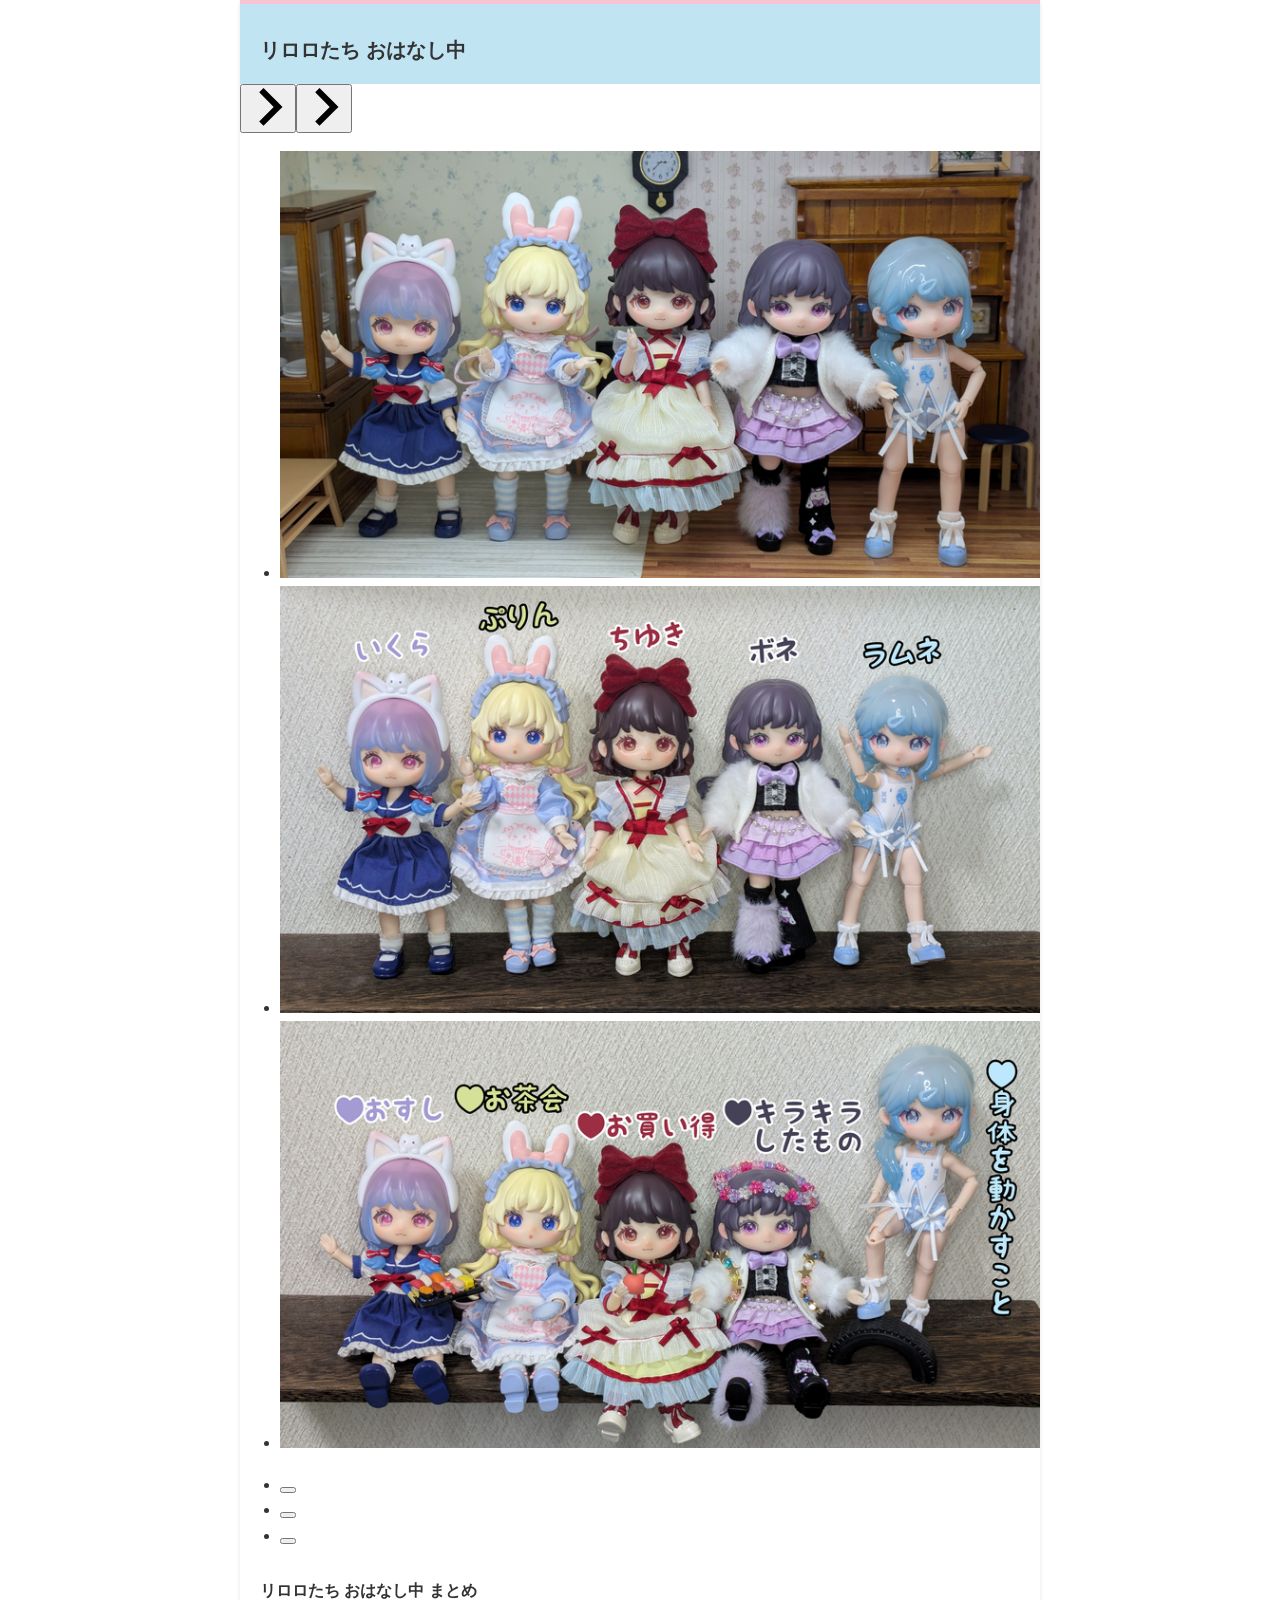
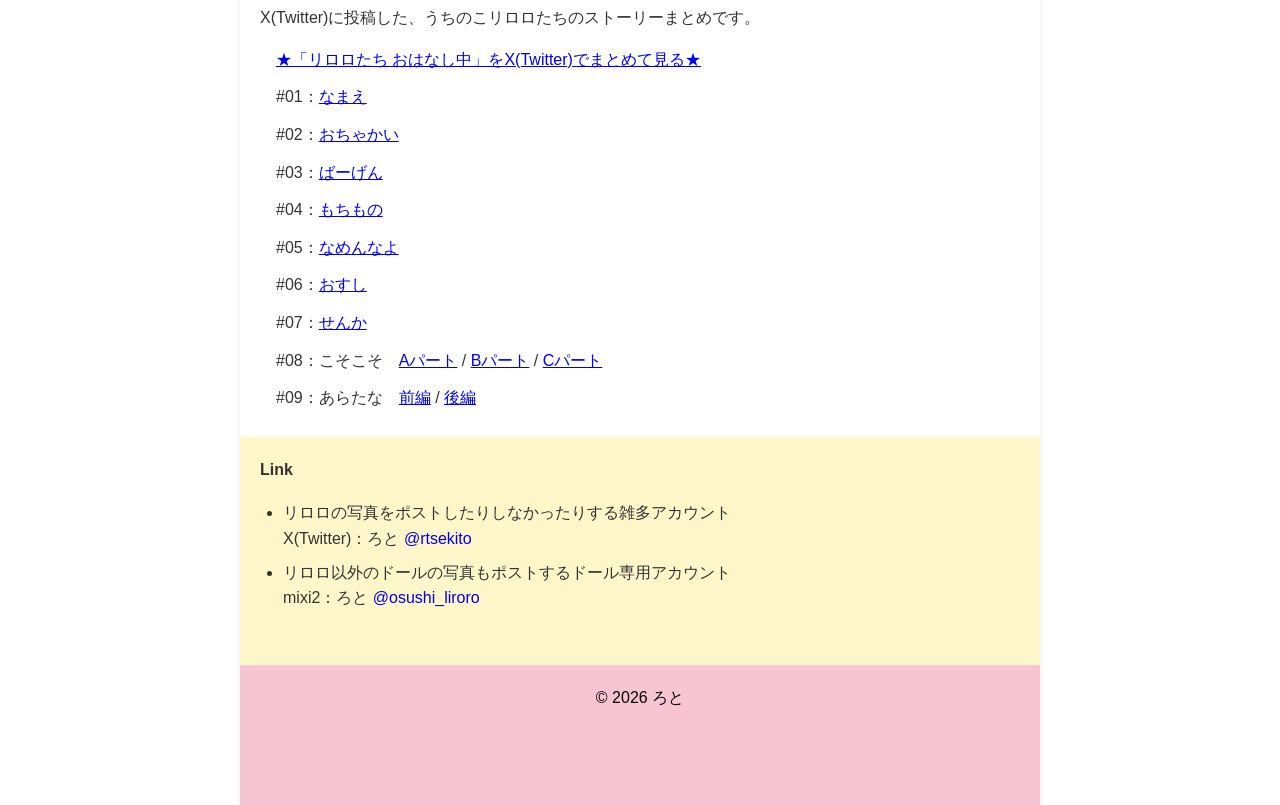
==== index.html @ 746e5117 "パス指定を修正" ====
<!DOCTYPE html>
<html lang="ja">
<head>
<meta charset="UTF-8">
<title>リロロたち おはなし中</title>
<meta name="viewport" content="width=device-width, initial-scale=1.0">
<link rel="stylesheet" href="splide/splide.min.css">
<link rel="stylesheet" href="index.css">
</head>
<body>
<div id="outer">
<header><div id="header-inner"><h1>リロロたち おはなし中</h1>
</div></header>
<main>
<section class="splide" aria-label="タイトルイメージ">
  <div class="splide__track">
		<ul class="splide__list">
			<li class="splide__slide"><img src="./img/title_img1.png" /></li>
			<li class="splide__slide"><img src="./img/title_img2.png" /></li>
			<li class="splide__slide"><img src="./img/title_img3.png" /></li>
		</ul>
  </div>
</section>
<div id="text">
<h2>リロロたち おはなし中 まとめ</h2>
X(Twitter)に投稿した、うちのこリロロたちのストーリーまとめです。
<ul>
<li><a href="https://x.com/search?q=%22%E3%83%AA%E3%83%AD%E3%83%AD%E3%81%9F%E3%81%A1%20%E3%81%8A%E3%81%AF%E3%81%AA%E3%81%97%E4%B8%AD%22%20from%3Artsekito%20since%3A2025-03-02%20filter%3Aimages%20-filter%3Aretweets&src=typed_query&f=live">★「リロロたち おはなし中」をX(Twitter)でまとめて見る★</a></li>
<li>#01：<a href="https://x.com/rtsekito/status/1896172529481556315">なまえ</a></li>
<li>#02：<a href="https://x.com/rtsekito/status/1901137802286539251">おちゃかい</a></li>
<li>#03：<a href="https://x.com/rtsekito/status/1906304260578423119">ばーげん</a></li>
<li>#04：<a href="https://x.com/rtsekito/status/1930987726767304820">もちもの</a></li>
<li>#05：<a href="https://x.com/rtsekito/status/1939233180139299194">なめんなよ</a></li>
<li>#06：<a href="https://x.com/rtsekito/status/1954895172699136398">おすし</a></li>
<li>#07：<a href="https://x.com/rtsekito/status/1994176305038758009">せんか</a></li>
<li>#08：こそこそ　<a href="https://x.com/rtsekito/status/2035564348022915346">Aパート</a> / <a href="https://x.com/rtsekito/status/2035638050878013930">Bパート</a> / <a href="https://x.com/rtsekito/status/2035678087195828648">Cパート</a></li>
<li>#09：あらたな　<a href="https://x.com/rtsekito/status/2050877170378215517">前編</a> / <a href="https://x.com/rtsekito/status/2051227739446038598">後編</a></li>
</ul>
</div>
</main>
<aside>
<div class="side-title">Link</div>
<div class="side">
<ul>
<li>
    リロロの写真をポストしたりしなかったりする雑多アカウント<br>
    X(Twitter)：ろと <a href="https://x.com/rtsekito">@rtsekito</a>
</li>
<li>
    リロロ以外のドールの写真もポストするドール専用アカウント<br>
    mixi2：ろと <a href="https://mixi.social/@osushi_liroro">@osushi_liroro</a>
</li>
</ul>
</div>
</aside>
<footer>© 2026 ろと</footer>
</div>
<script src="./splide/splide.min.js"></script>
<script src="./script.js"></script>
</body>
</html>
---- index.css ----
@charset "UTF-8";
body {
	margin: 0;
	padding: 0;
	color: #333;
	line-height: 1.6;
	font-family: "ヒラギノ角ゴ Pro", "Hiragino Kaku Gothic Pro", "メイリオ", "Meiryo", sans-serif;
}
#outer {
	margin: 0 auto;
	width: 800px;
	background-color: #fff;
	box-shadow: 0 2px 4px rgba(0, 0, 0, 0.1);
}
header {
	background: #c0e4f2;
	border-top: 4px solid #f7c4d4;
	height: 80px;
}
#header-inner {
	padding: 20px;
}
#text {
	padding: 10px 20px;
}
#text ul {
	padding-left: 1rem;
}
#text li {
	list-style: none;
	margin-bottom: 0.75rem;
}
.description {
	padding-left: 10px;
	line-height: 1.2;
}
aside {
	background-color: #fff7c9;
	padding: 20px;
}
.side-title {
	font-weight: bold;
}
.side {
	margin: 0 0 10px 0;
	padding: 2px 8px 8px 7px;
}
.side a {
	text-decoration: none;
}
.side a:hover {
	text-decoration: underline;
}
.side ul {
	padding-left: 1rem;
}
.side li {
	list-style: disc;
	margin-bottom: 0.5rem;
}
p {
	margin: 1em 0;
}
img {
	max-width: 100%;
	height: auto;
	border: 0;
}
hr {
	border-width: 1px 0 0 0;
	border-style: solid;
	border-color: #ccc;
	height: 1px;
}
a {
	font-weight: normal;
}
h1 {
	font-size: 20px;
	padding: 10px 0 0 0;
	margin: 0;
	font-weight: bold;
}
h1 a {
	font-weight: bold;
	color: #000000;
	text-decoration: none;
}
h1 a:hover {
	font-weight: bold;
	color: #8c0000;
	text-decoration: underline;
}
h2 {
	font-size: 16px;
	margin: 0;
	padding: 3px 0 2px 0;
}
footer {
	padding: 20px;
	height: 100px;
	background-color: #f7c4d4;
	color: #000;
	text-align: center;
}
blockquote {
	border: 1px solid #ccc;
	padding: 5px;
	margin: 10px;
}
@media screen and (max-width: 767px) {
#outer {
	margin: 0;
	width: 100%;
}
aside {
	padding: 15px;
}
footer {
	padding: 15px;
	height: auto;
}
}
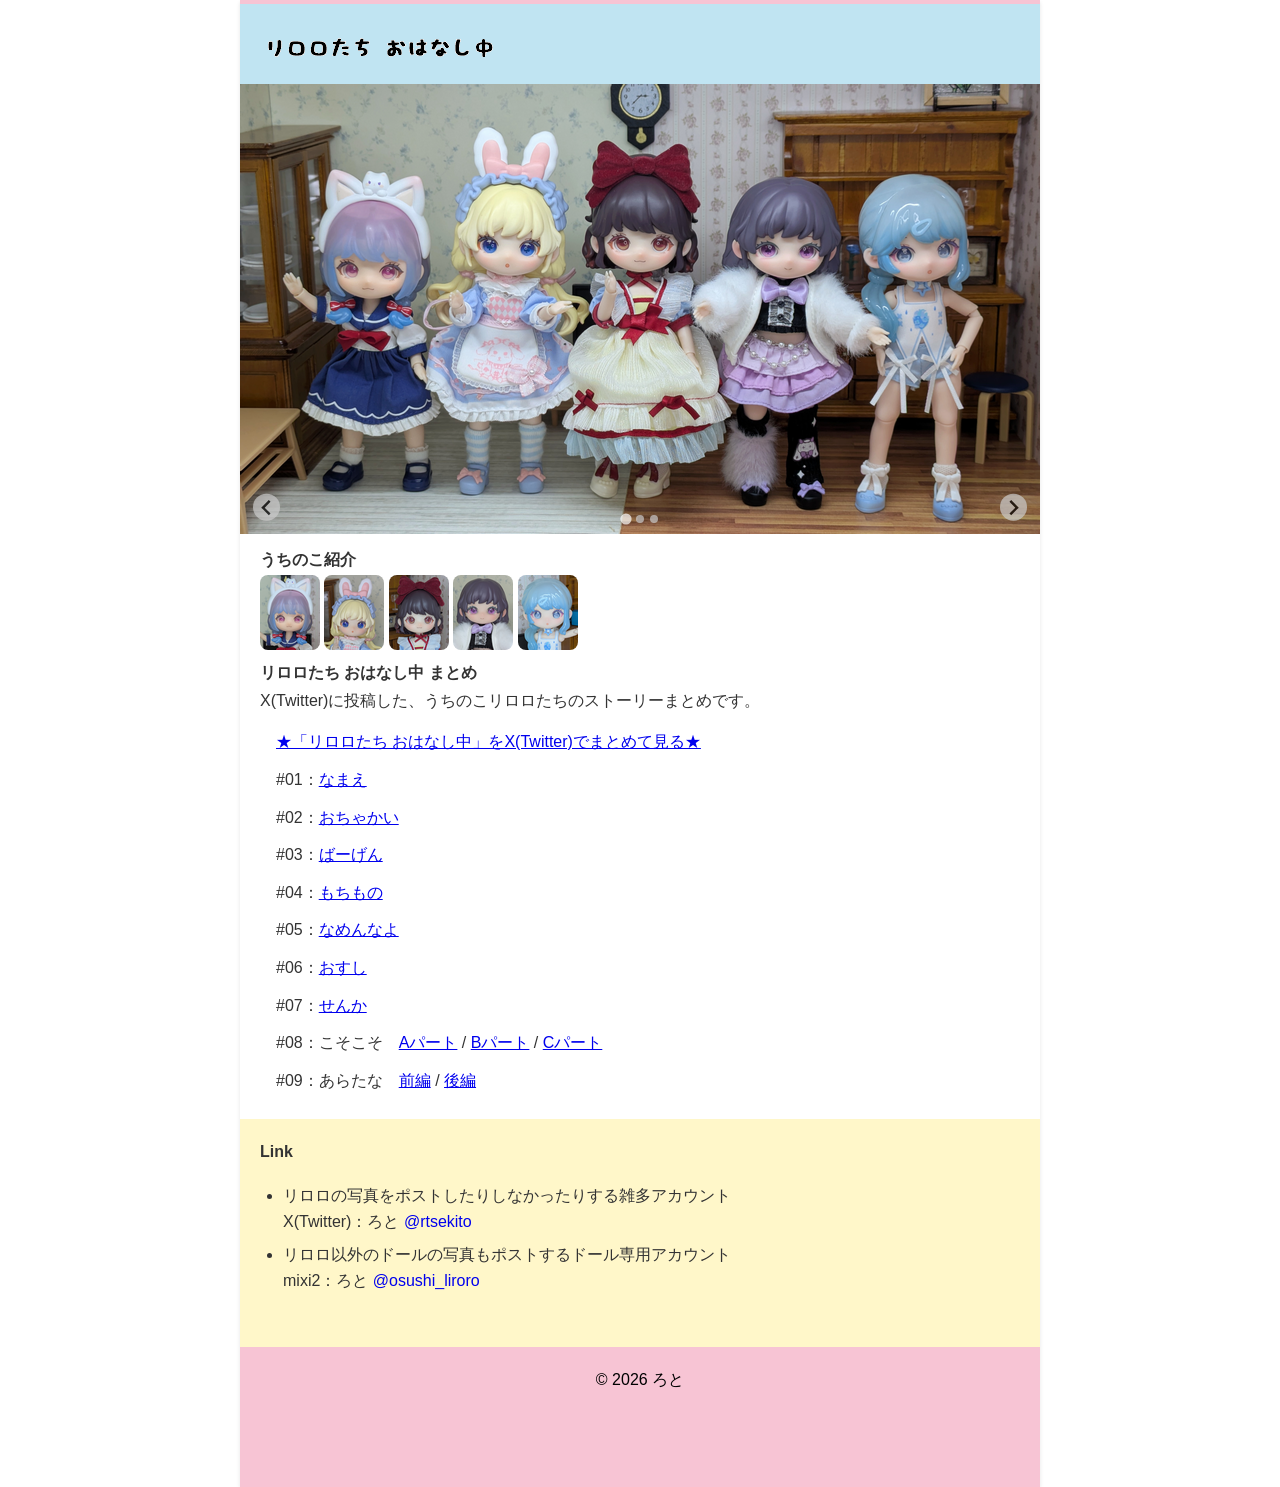
==== commit 6b2fb9e9: "うちのこ紹介を追加 タイトルをイメージに変更" ====
--- a/index.html
+++ b/index.html
@@ -9,19 +9,30 @@
 </head>
 <body>
 <div id="outer">
-<header><div id="header-inner"><h1>リロロたち おはなし中</h1>
+<header><div id="header-inner">
+    <div id="page-title">
+    <a href="./index.html"><img src="./img/page_title.png" /></a>
+    </div>
 </div></header>
 <main>
 <section class="splide" aria-label="タイトルイメージ">
   <div class="splide__track">
 		<ul class="splide__list">
-			<li class="splide__slide"><img src="./img/title_img1.png" /></li>
-			<li class="splide__slide"><img src="./img/title_img2.png" /></li>
-			<li class="splide__slide"><img src="./img/title_img3.png" /></li>
+			<li class="splide__slide"><img src="./img/title/title_img1.png" /></li>
+			<li class="splide__slide"><img src="./img/title/title_img2.png" /></li>
+			<li class="splide__slide"><img src="./img/title/title_img3.png" /></li>
 		</ul>
   </div>
 </section>
 <div id="text">
+<h2>うちのこ紹介</h2>
+<div id="intro-thunb">
+<a href="./introduction.html"><img src="./img/thunb/thunb_ikura.png" /></a>
+<a href="./introduction.html#purin"><img src="./img/thunb/thunb_purin.png" /></a>
+<a href="./introduction.html#chiyuki"><img src="./img/thunb/thunb_chiyuki.png" /></a>
+<a href="./introduction.html#bonet"><img src="./img/thunb/thunb_bonet.png" /></a>
+<a href="./introduction.html#ramune"><img src="./img/thunb/thunb_ramune.png" /></a>
+</div>
 <h2>リロロたち おはなし中 まとめ</h2>
 X(Twitter)に投稿した、うちのこリロロたちのストーリーまとめです。
 <ul>
--- a/index.css
+++ b/index.css
@@ -20,6 +20,9 @@
 #header-inner {
 	padding: 20px;
 }
+#page-title {
+	padding: 10px 0 0 0;
+}
 #text {
 	padding: 10px 20px;
 }
@@ -29,6 +32,9 @@
 #text li {
 	list-style: none;
 	margin-bottom: 0.75rem;
+}
+#intro-thunb img {
+	border-radius: 8px;
 }
 .description {
 	padding-left: 10px;
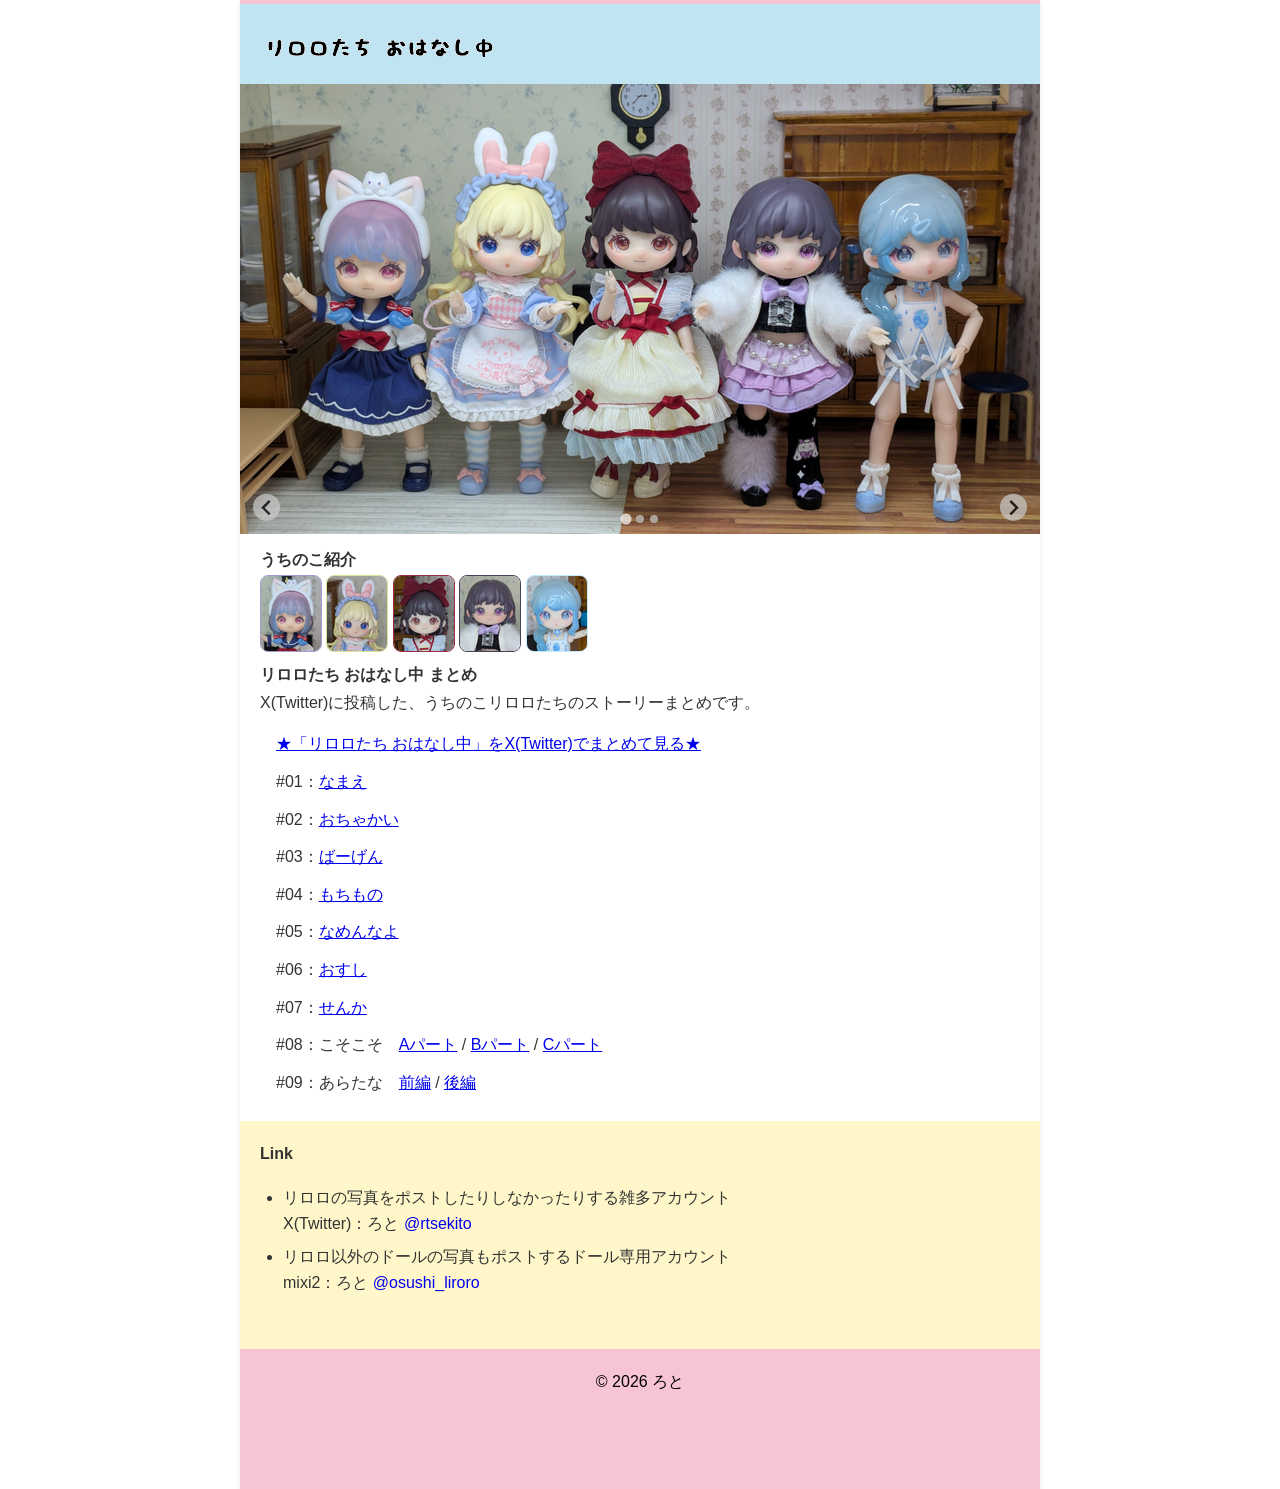
==== commit a8521a93: "画像に枠線を追加" ====
--- a/index.html
+++ b/index.html
@@ -1,72 +1,82 @@
 <!DOCTYPE html>
 <html lang="ja">
+
 <head>
-<meta charset="UTF-8">
-<title>リロロたち おはなし中</title>
-<meta name="viewport" content="width=device-width, initial-scale=1.0">
-<link rel="stylesheet" href="splide/splide.min.css">
-<link rel="stylesheet" href="index.css">
+    <meta charset="UTF-8">
+    <title>リロロたち おはなし中</title>
+    <meta name="viewport" content="width=device-width, initial-scale=1.0">
+    <link rel="stylesheet" href="splide/splide.min.css">
+    <link rel="stylesheet" href="index.css">
 </head>
+
 <body>
-<div id="outer">
-<header><div id="header-inner">
-    <div id="page-title">
-    <a href="./index.html"><img src="./img/page_title.png" /></a>
+    <div id="outer">
+        <header>
+            <div id="header-inner">
+                <div id="page-title">
+                    <a href="./index.html"><img src="./img/page_title.png" /></a>
+                </div>
+            </div>
+        </header>
+        <main>
+            <section class="splide" aria-label="タイトルイメージ">
+                <div class="splide__track">
+                    <ul class="splide__list">
+                        <li class="splide__slide"><img src="./img/title/title_img1.png" /></li>
+                        <li class="splide__slide"><img src="./img/title/title_img2.png" /></li>
+                        <li class="splide__slide"><img src="./img/title/title_img3.png" /></li>
+                    </ul>
+                </div>
+            </section>
+            <div id="text">
+                <h2>うちのこ紹介</h2>
+                <div id="intro-thunb">
+                    <a href="./introduction.html"><img id="img-ikura" src="./img/thunb/thunb_ikura.png" /></a>
+                    <a href="./introduction.html#purin"><img id="img-purin" src="./img/thunb/thunb_purin.png" /></a>
+                    <a href="./introduction.html#chiyuki"><img id="img-chiyuki" src="./img/thunb/thunb_chiyuki.png" /></a>
+                    <a href="./introduction.html#bonet"><img id="img-bonet" src="./img/thunb/thunb_bonet.png" /></a>
+                    <a href="./introduction.html#ramune"><img id="img-ramune" src="./img/thunb/thunb_ramune.png" /></a>
+                </div>
+                <h2>リロロたち おはなし中 まとめ</h2>
+                X(Twitter)に投稿した、うちのこリロロたちのストーリーまとめです。
+                <ul>
+                    <li><a
+                            href="https://x.com/search?q=%22%E3%83%AA%E3%83%AD%E3%83%AD%E3%81%9F%E3%81%A1%20%E3%81%8A%E3%81%AF%E3%81%AA%E3%81%97%E4%B8%AD%22%20from%3Artsekito%20since%3A2025-03-02%20filter%3Aimages%20-filter%3Aretweets&src=typed_query&f=live">★「リロロたち
+                            おはなし中」をX(Twitter)でまとめて見る★</a></li>
+                    <li>#01：<a href="https://x.com/rtsekito/status/1896172529481556315">なまえ</a></li>
+                    <li>#02：<a href="https://x.com/rtsekito/status/1901137802286539251">おちゃかい</a></li>
+                    <li>#03：<a href="https://x.com/rtsekito/status/1906304260578423119">ばーげん</a></li>
+                    <li>#04：<a href="https://x.com/rtsekito/status/1930987726767304820">もちもの</a></li>
+                    <li>#05：<a href="https://x.com/rtsekito/status/1939233180139299194">なめんなよ</a></li>
+                    <li>#06：<a href="https://x.com/rtsekito/status/1954895172699136398">おすし</a></li>
+                    <li>#07：<a href="https://x.com/rtsekito/status/1994176305038758009">せんか</a></li>
+                    <li>#08：こそこそ　<a href="https://x.com/rtsekito/status/2035564348022915346">Aパート</a> / <a
+                            href="https://x.com/rtsekito/status/2035638050878013930">Bパート</a> / <a
+                            href="https://x.com/rtsekito/status/2035678087195828648">Cパート</a></li>
+                    <li>#09：あらたな　<a href="https://x.com/rtsekito/status/2050877170378215517">前編</a> / <a
+                            href="https://x.com/rtsekito/status/2051227739446038598">後編</a></li>
+                </ul>
+            </div>
+        </main>
+        <aside>
+            <div class="side-title">Link</div>
+            <div class="side">
+                <ul>
+                    <li>
+                        リロロの写真をポストしたりしなかったりする雑多アカウント<br>
+                        X(Twitter)：ろと <a href="https://x.com/rtsekito">@rtsekito</a>
+                    </li>
+                    <li>
+                        リロロ以外のドールの写真もポストするドール専用アカウント<br>
+                        mixi2：ろと <a href="https://mixi.social/@osushi_liroro">@osushi_liroro</a>
+                    </li>
+                </ul>
+            </div>
+        </aside>
+        <footer>© 2026 ろと</footer>
     </div>
-</div></header>
-<main>
-<section class="splide" aria-label="タイトルイメージ">
-  <div class="splide__track">
-		<ul class="splide__list">
-			<li class="splide__slide"><img src="./img/title/title_img1.png" /></li>
-			<li class="splide__slide"><img src="./img/title/title_img2.png" /></li>
-			<li class="splide__slide"><img src="./img/title/title_img3.png" /></li>
-		</ul>
-  </div>
-</section>
-<div id="text">
-<h2>うちのこ紹介</h2>
-<div id="intro-thunb">
-<a href="./introduction.html"><img src="./img/thunb/thunb_ikura.png" /></a>
-<a href="./introduction.html#purin"><img src="./img/thunb/thunb_purin.png" /></a>
-<a href="./introduction.html#chiyuki"><img src="./img/thunb/thunb_chiyuki.png" /></a>
-<a href="./introduction.html#bonet"><img src="./img/thunb/thunb_bonet.png" /></a>
-<a href="./introduction.html#ramune"><img src="./img/thunb/thunb_ramune.png" /></a>
-</div>
-<h2>リロロたち おはなし中 まとめ</h2>
-X(Twitter)に投稿した、うちのこリロロたちのストーリーまとめです。
-<ul>
-<li><a href="https://x.com/search?q=%22%E3%83%AA%E3%83%AD%E3%83%AD%E3%81%9F%E3%81%A1%20%E3%81%8A%E3%81%AF%E3%81%AA%E3%81%97%E4%B8%AD%22%20from%3Artsekito%20since%3A2025-03-02%20filter%3Aimages%20-filter%3Aretweets&src=typed_query&f=live">★「リロロたち おはなし中」をX(Twitter)でまとめて見る★</a></li>
-<li>#01：<a href="https://x.com/rtsekito/status/1896172529481556315">なまえ</a></li>
-<li>#02：<a href="https://x.com/rtsekito/status/1901137802286539251">おちゃかい</a></li>
-<li>#03：<a href="https://x.com/rtsekito/status/1906304260578423119">ばーげん</a></li>
-<li>#04：<a href="https://x.com/rtsekito/status/1930987726767304820">もちもの</a></li>
-<li>#05：<a href="https://x.com/rtsekito/status/1939233180139299194">なめんなよ</a></li>
-<li>#06：<a href="https://x.com/rtsekito/status/1954895172699136398">おすし</a></li>
-<li>#07：<a href="https://x.com/rtsekito/status/1994176305038758009">せんか</a></li>
-<li>#08：こそこそ　<a href="https://x.com/rtsekito/status/2035564348022915346">Aパート</a> / <a href="https://x.com/rtsekito/status/2035638050878013930">Bパート</a> / <a href="https://x.com/rtsekito/status/2035678087195828648">Cパート</a></li>
-<li>#09：あらたな　<a href="https://x.com/rtsekito/status/2050877170378215517">前編</a> / <a href="https://x.com/rtsekito/status/2051227739446038598">後編</a></li>
-</ul>
-</div>
-</main>
-<aside>
-<div class="side-title">Link</div>
-<div class="side">
-<ul>
-<li>
-    リロロの写真をポストしたりしなかったりする雑多アカウント<br>
-    X(Twitter)：ろと <a href="https://x.com/rtsekito">@rtsekito</a>
-</li>
-<li>
-    リロロ以外のドールの写真もポストするドール専用アカウント<br>
-    mixi2：ろと <a href="https://mixi.social/@osushi_liroro">@osushi_liroro</a>
-</li>
-</ul>
-</div>
-</aside>
-<footer>© 2026 ろと</footer>
-</div>
-<script src="./splide/splide.min.js"></script>
-<script src="./script.js"></script>
+    <script src="./splide/splide.min.js"></script>
+    <script src="./script.js"></script>
 </body>
+
 </html>
--- a/index.css
+++ b/index.css
@@ -1,4 +1,5 @@
 @charset "UTF-8";
+
 body {
 	margin: 0;
 	padding: 0;
@@ -6,102 +7,147 @@
 	line-height: 1.6;
 	font-family: "ヒラギノ角ゴ Pro", "Hiragino Kaku Gothic Pro", "メイリオ", "Meiryo", sans-serif;
 }
+
 #outer {
 	margin: 0 auto;
 	width: 800px;
 	background-color: #fff;
 	box-shadow: 0 2px 4px rgba(0, 0, 0, 0.1);
 }
+
 header {
 	background: #c0e4f2;
 	border-top: 4px solid #f7c4d4;
 	height: 80px;
 }
+
 #header-inner {
 	padding: 20px;
 }
+
 #page-title {
 	padding: 10px 0 0 0;
 }
+
+#img-ikura {
+	border: 1px #A39BD4 solid;
+}
+
+#img-purin {
+	border: 1px #D6E398 solid;
+}
+
+#img-chiyuki {
+	border: 1px #9B2E42 solid;
+}
+
+#img-bonet {
+	border: 1px #454157 solid;
+}
+
+#img-ramune {
+	border: 1px #BeE9FE solid;
+}
+
 #text {
 	padding: 10px 20px;
 }
+
 #text ul {
 	padding-left: 1rem;
 }
+
 #text li {
 	list-style: none;
 	margin-bottom: 0.75rem;
 }
+
 #intro-thunb img {
 	border-radius: 8px;
 }
+
 .description {
 	padding-left: 10px;
 	line-height: 1.2;
 }
+
 aside {
 	background-color: #fff7c9;
 	padding: 20px;
 }
+
 .side-title {
 	font-weight: bold;
 }
+
 .side {
 	margin: 0 0 10px 0;
 	padding: 2px 8px 8px 7px;
 }
+
 .side a {
 	text-decoration: none;
 }
+
 .side a:hover {
 	text-decoration: underline;
 }
+
 .side ul {
 	padding-left: 1rem;
 }
+
 .side li {
 	list-style: disc;
 	margin-bottom: 0.5rem;
 }
+
 p {
 	margin: 1em 0;
 }
+
 img {
 	max-width: 100%;
 	height: auto;
 	border: 0;
 }
+
 hr {
 	border-width: 1px 0 0 0;
 	border-style: solid;
 	border-color: #ccc;
 	height: 1px;
 }
+
 a {
 	font-weight: normal;
 }
+
 h1 {
 	font-size: 20px;
 	padding: 10px 0 0 0;
 	margin: 0;
 	font-weight: bold;
 }
+
 h1 a {
 	font-weight: bold;
 	color: #000000;
 	text-decoration: none;
 }
+
 h1 a:hover {
 	font-weight: bold;
 	color: #8c0000;
 	text-decoration: underline;
 }
+
 h2 {
 	font-size: 16px;
 	margin: 0;
 	padding: 3px 0 2px 0;
 }
+
 footer {
 	padding: 20px;
 	height: 100px;
@@ -109,21 +155,25 @@
 	color: #000;
 	text-align: center;
 }
+
 blockquote {
 	border: 1px solid #ccc;
 	padding: 5px;
 	margin: 10px;
 }
+
 @media screen and (max-width: 767px) {
-#outer {
-	margin: 0;
-	width: 100%;
-}
-aside {
-	padding: 15px;
-}
-footer {
-	padding: 15px;
-	height: auto;
-}
-}
+	#outer {
+		margin: 0;
+		width: 100%;
+	}
+
+	aside {
+		padding: 15px;
+	}
+
+	footer {
+		padding: 15px;
+		height: auto;
+	}
+}
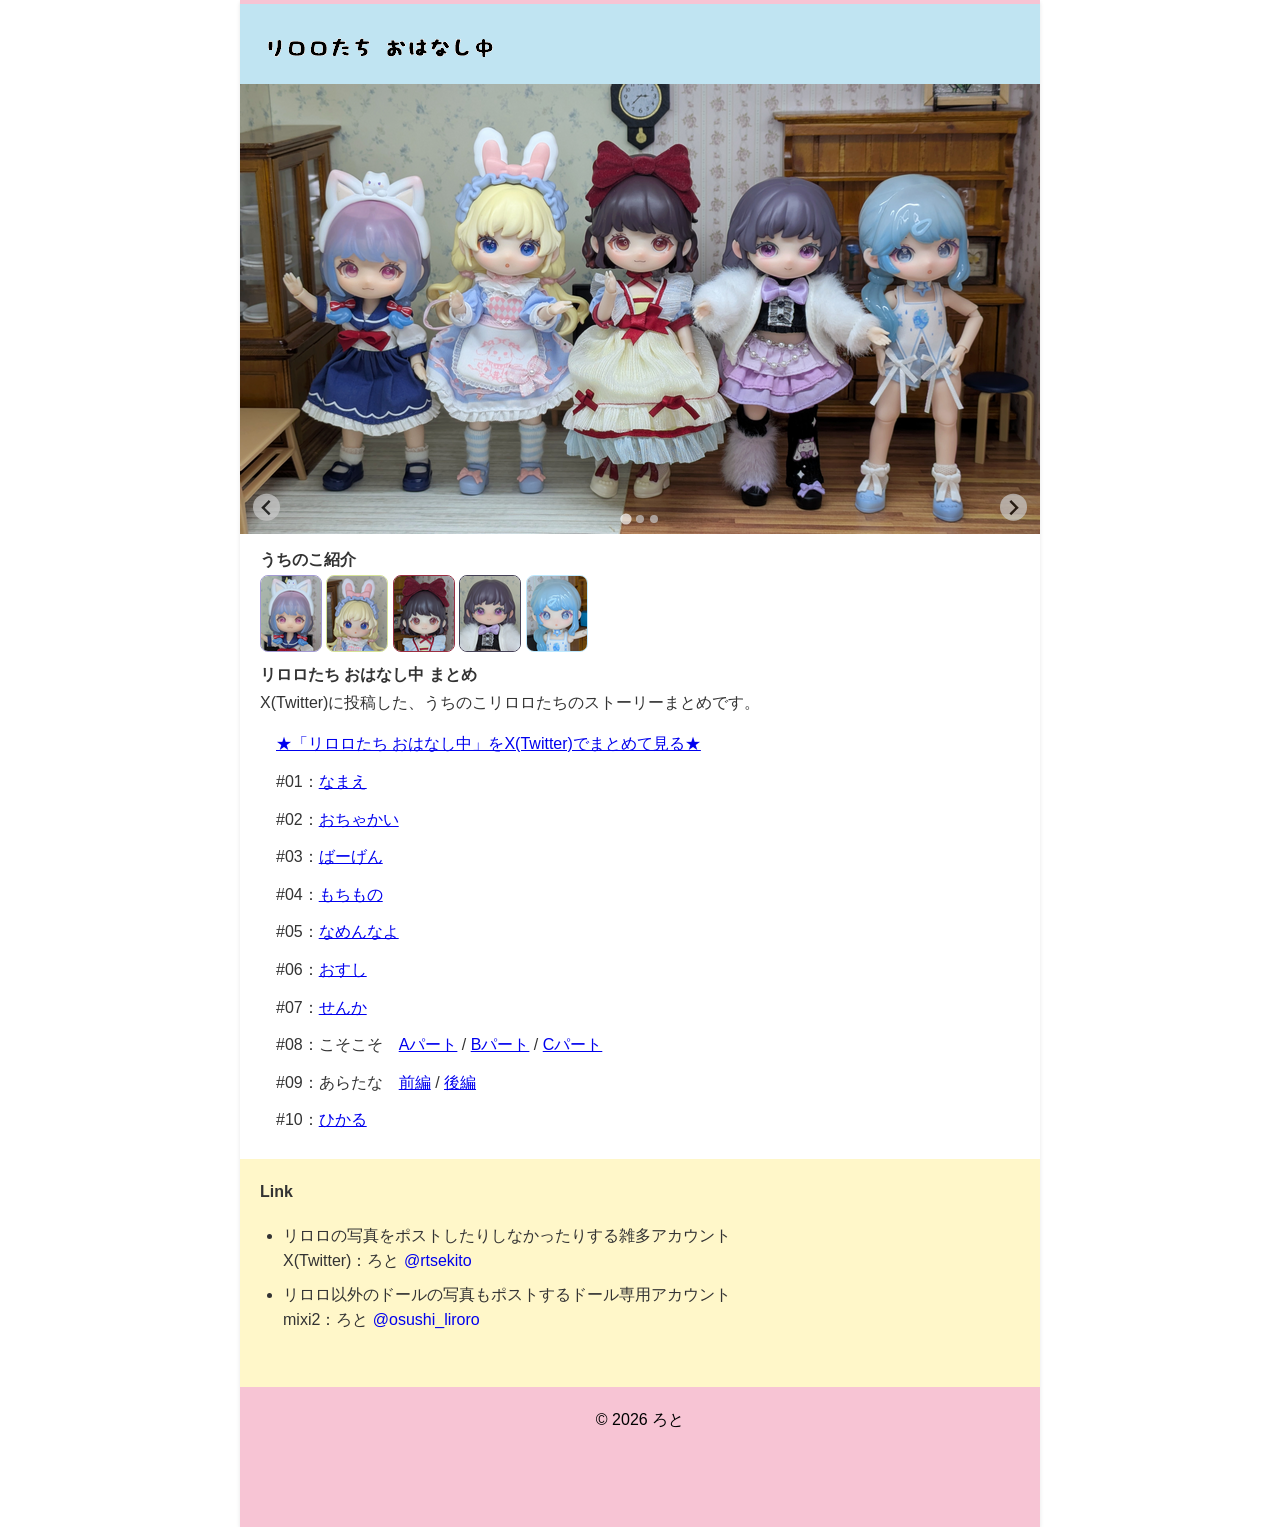
==== commit 0ba3d2f9: "#10を追加" ====
--- a/index.html
+++ b/index.html
@@ -55,6 +55,7 @@
                             href="https://x.com/rtsekito/status/2035678087195828648">Cパート</a></li>
                     <li>#09：あらたな　<a href="https://x.com/rtsekito/status/2050877170378215517">前編</a> / <a
                             href="https://x.com/rtsekito/status/2051227739446038598">後編</a></li>
+                    <li>#10：<a href="https://x.com/rtsekito/status/2055528455316635754">ひかる</a></li>
                 </ul>
             </div>
         </main>
@@ -76,7 +77,7 @@
         <footer>© 2026 ろと</footer>
     </div>
     <script src="./splide/splide.min.js"></script>
-    <script src="./script.js"></script>
+    <script src="./js/script.js"></script>
 </body>
 
 </html>
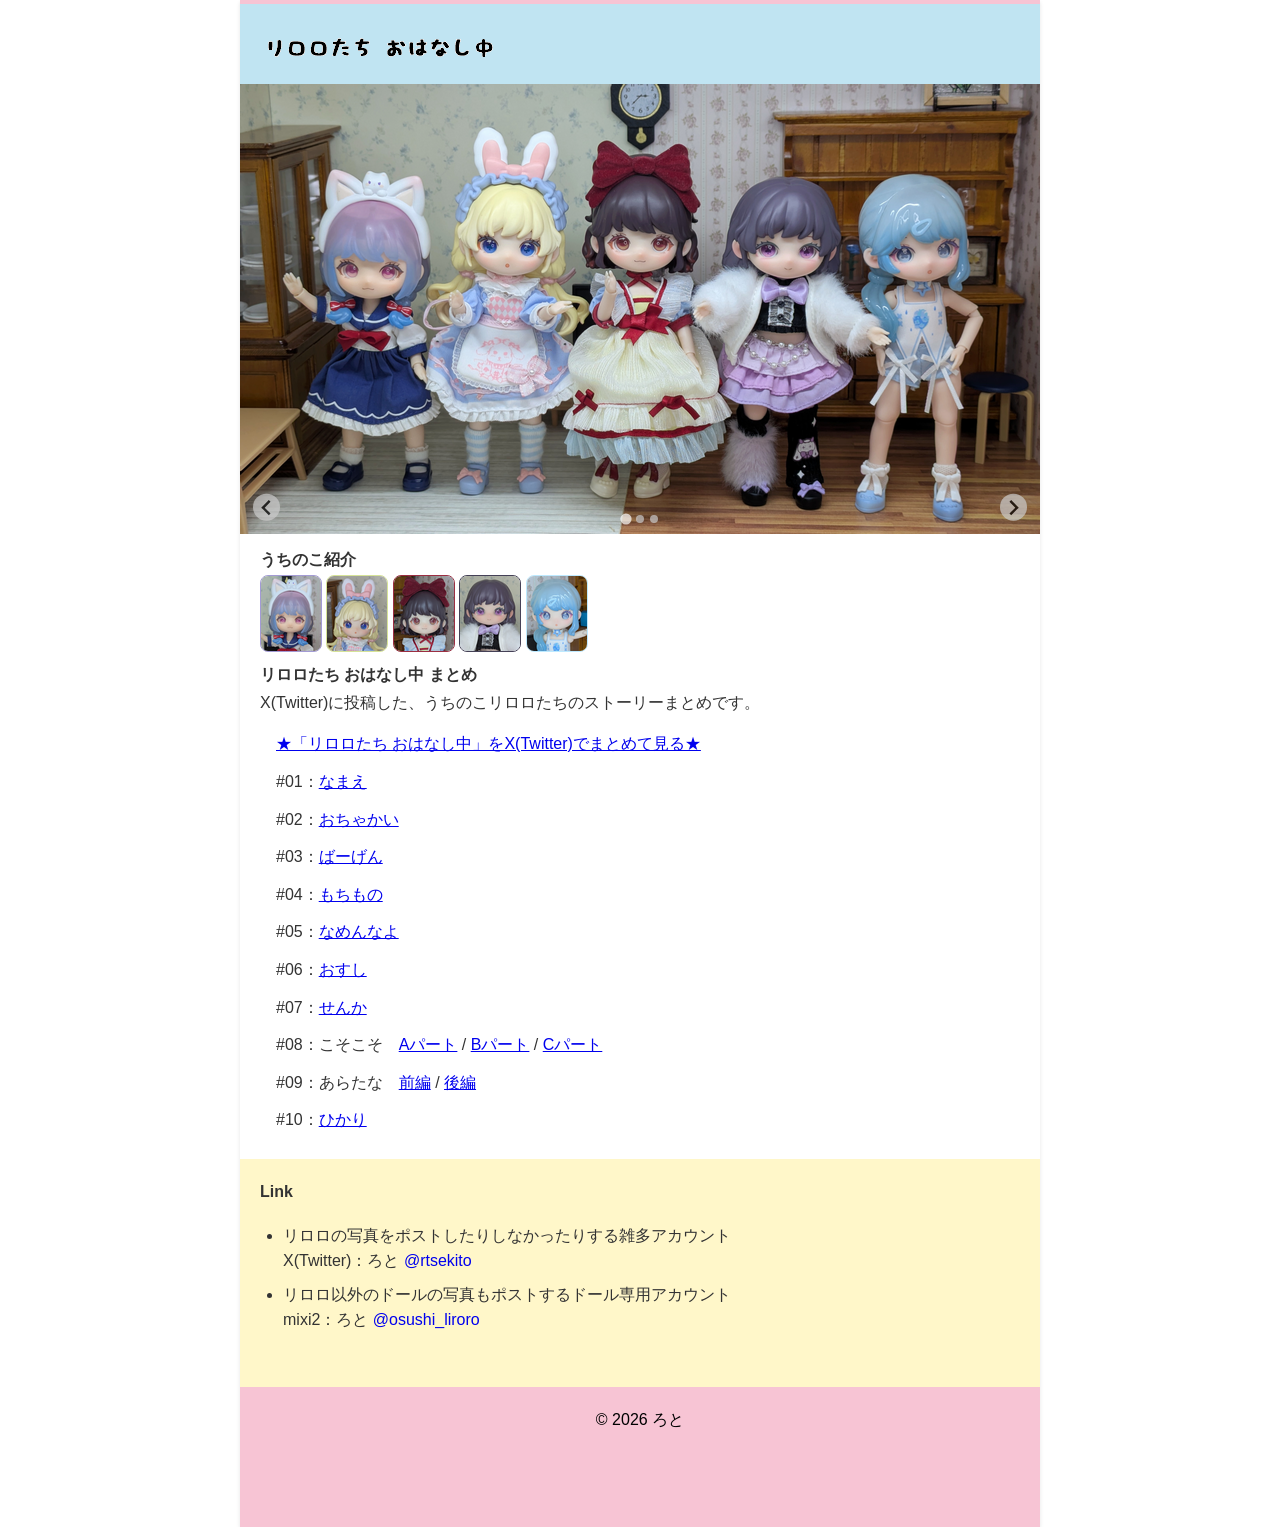
==== commit b5e4dc37: "#10タイトルを修正" ====
--- a/index.html
+++ b/index.html
@@ -55,7 +55,7 @@
                             href="https://x.com/rtsekito/status/2035678087195828648">Cパート</a></li>
                     <li>#09：あらたな　<a href="https://x.com/rtsekito/status/2050877170378215517">前編</a> / <a
                             href="https://x.com/rtsekito/status/2051227739446038598">後編</a></li>
-                    <li>#10：<a href="https://x.com/rtsekito/status/2055528455316635754">ひかる</a></li>
+                    <li>#10：<a href="https://x.com/rtsekito/status/2055528455316635754">ひかり</a></li>
                 </ul>
             </div>
         </main>
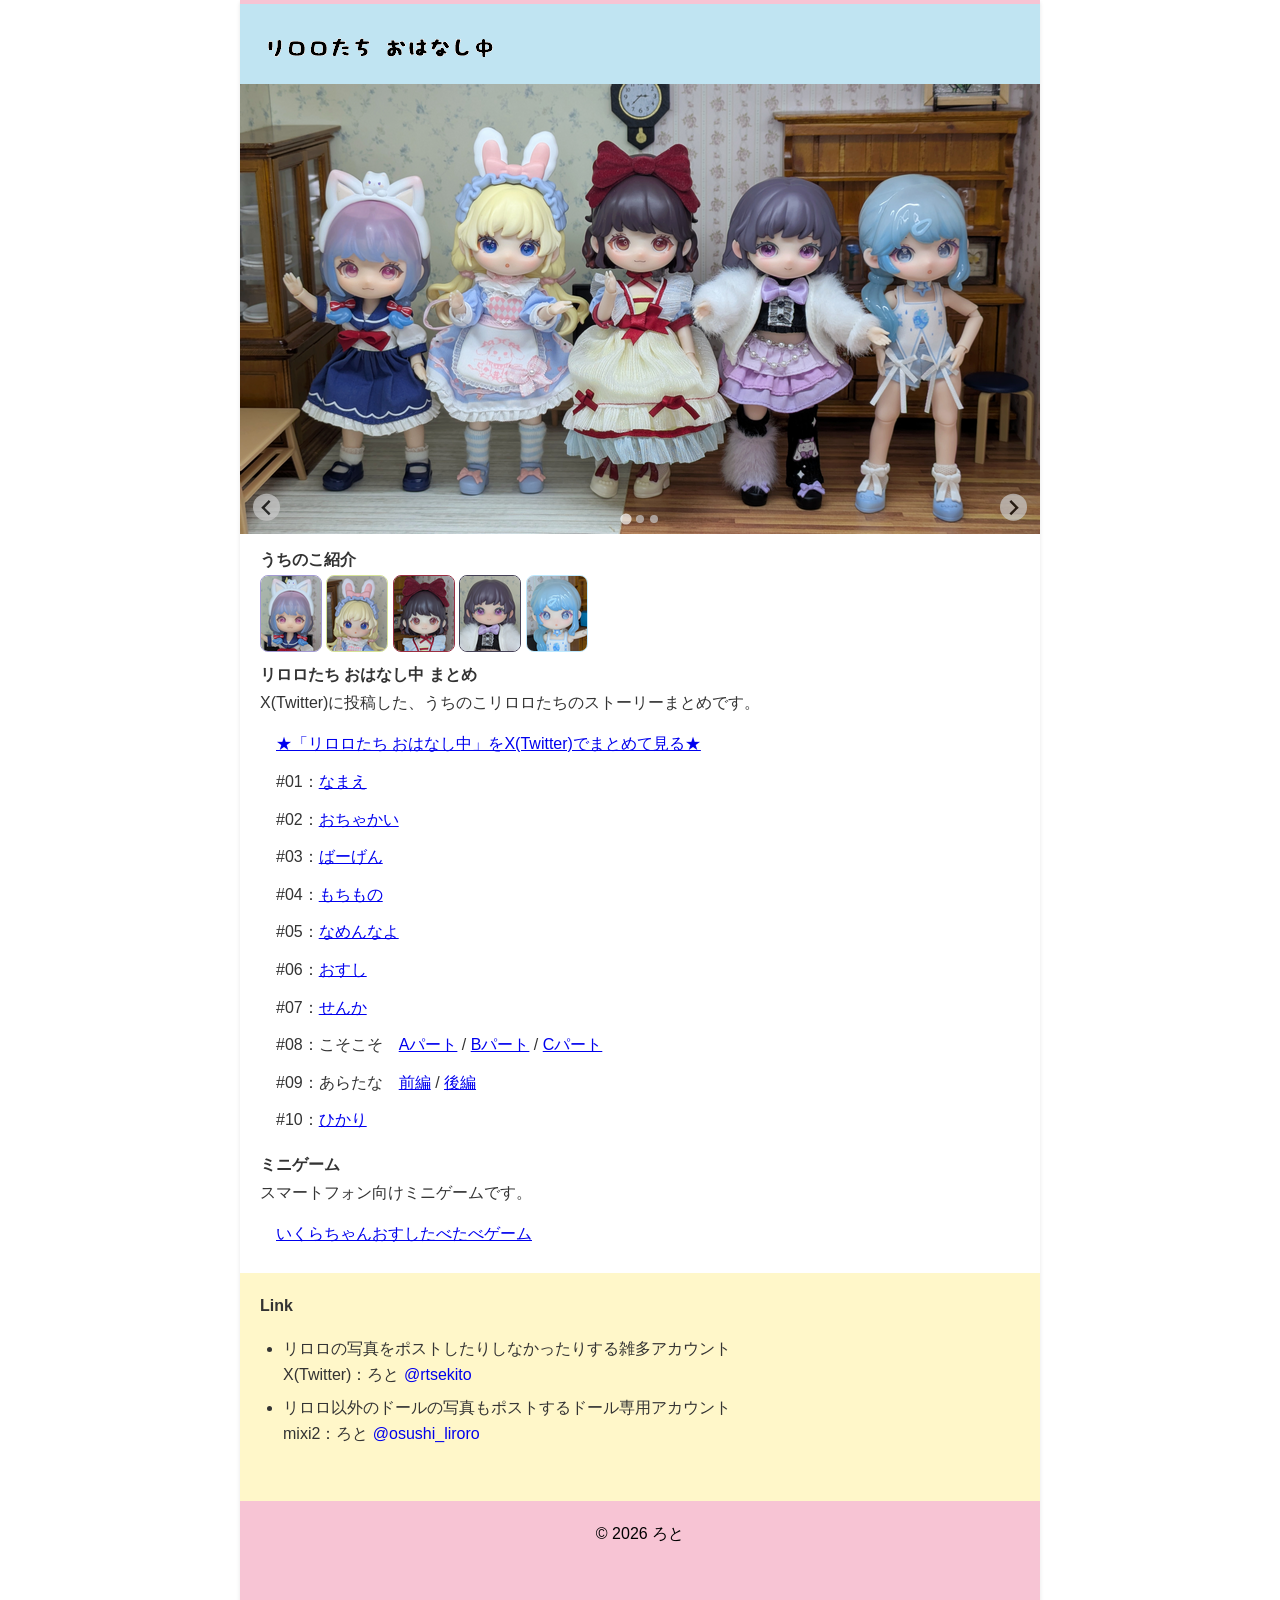
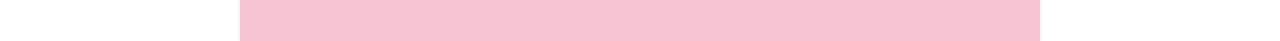
==== commit cf2b1966: "ゲームへのリンクを追加" ====
--- a/index.html
+++ b/index.html
@@ -57,6 +57,11 @@
                             href="https://x.com/rtsekito/status/2051227739446038598">後編</a></li>
                     <li>#10：<a href="https://x.com/rtsekito/status/2055528455316635754">ひかり</a></li>
                 </ul>
+                <h2>ミニゲーム</h2>
+                スマートフォン向けミニゲームです。<br>
+                <ul>
+                    <li><a href="./osushi_tabetabe.html">いくらちゃんおすしたべたべゲーム</a></li>
+                </ul>
             </div>
         </main>
         <aside>
